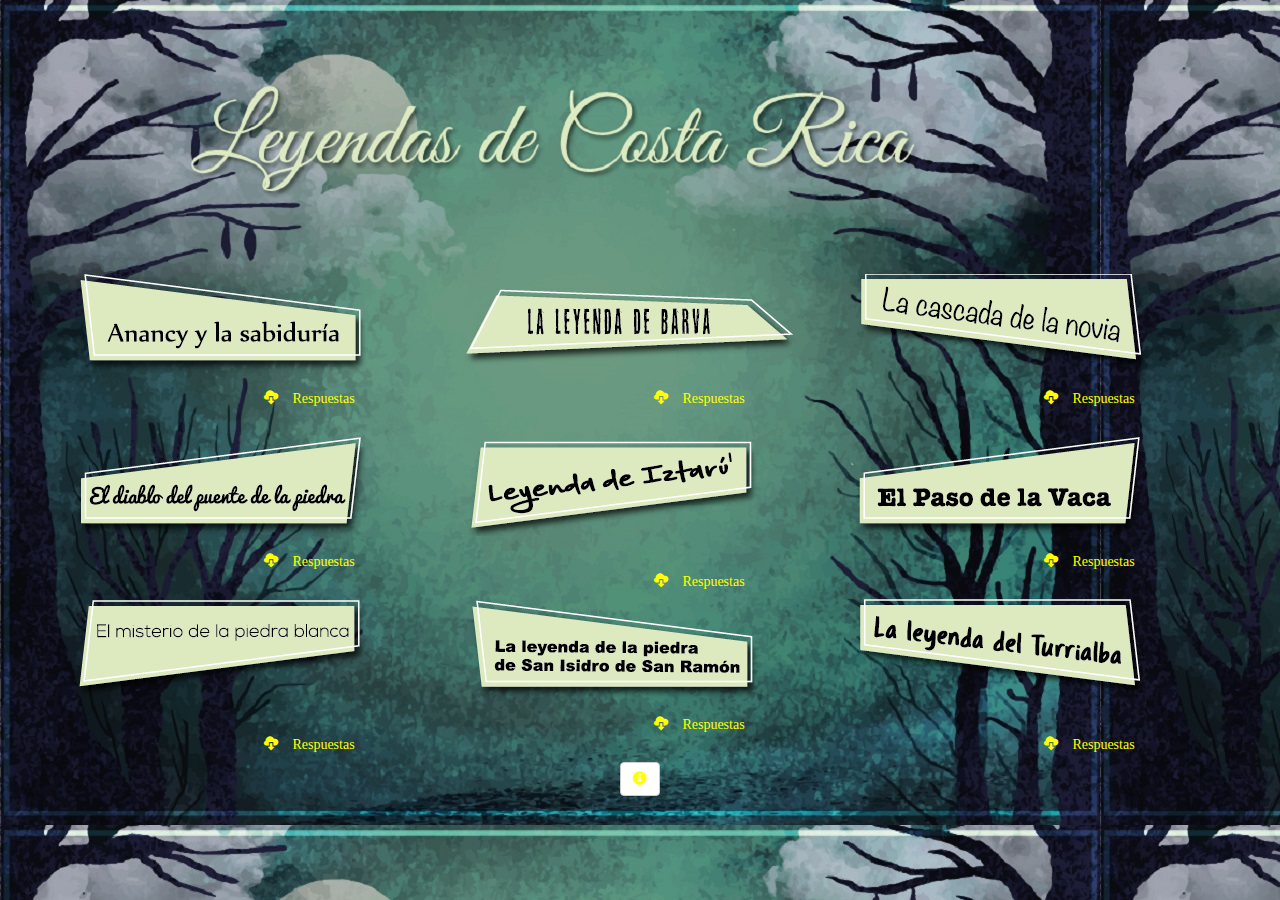
==== app/index.html @ c7bf5311 "reacomodo de archivos" ====
<!DOCTYPE html>
<html>
  <head>
    
      <!-- Google tag (gtag.js) -->
<script async src="https://www.googletagmanager.com/gtag/js?id=G-TFY8PCJN35"></script>
<script>
  window.dataLayer = window.dataLayer || [];
  function gtag(){dataLayer.push(arguments);}
  gtag('js', new Date());

  gtag('config', 'G-TFY8PCJN35');
</script>
    
    <meta charset="utf-8">
    <link rel="stylesheet" href="css/bootstrap.css">
    <meta name="viewport" content="width=device-width, initial-scale=1">
    <link rel="icon" href="img/icon.jpg">
    <link rel="stylesheet" href="https://maxcdn.bootstrapcdn.com/bootstrap/3.3.7/css/bootstrap.min.css">
    <link rel="stylesheet" href="css/master.css">
    <script src="https://ajax.googleapis.com/ajax/libs/jquery/3.2.1/jquery.min.js"></script>
    <script src="https://maxcdn.bootstrapcdn.com/bootstrap/3.3.7/js/bootstrap.min.js"></script>

    <title>Leyendas de CR</title>
        
  </head>
<body >
<audio src="audio/mystery.mp3" autoplay="true" loop="true"></audio>

<div class="container">
<div class="row encabezado">  </div>

  <div class="row">
    <div class="col-xs-4">
      <a href="data/anayancy.pdf" target="_blank">
        <img class="botones img-responsive" src="img/anancy-01.png" alt="Leyenda AnaYancy">
      </a>
      <a href="data/respuestas/Anancy.docx">
          <span class="respuestas glyphicon glyphicon-cloud-download" aria-hidden="true"> Respuestas</span>
      </a>
    </div>

    <div class="col-xs-4">
      <a href="data/barva.pdf" target="_blank">
          <img class="botones img-responsive" src="img/barva-01.png" alt="Leyenda Barva">
      </a>
      <a href="data/respuestas/barva.docx">
          <span class="respuestas glyphicon glyphicon-cloud-download" aria-hidden="true"> Respuestas</span>
      </a>
    </div>

    <div class="col-xs-4">
      <a href="data/cascada.pdf" target="_blank">
        <img class="botones  img-responsive"  src="img/cascada-01.png" alt="Leyenda Cascada">
      </a>
      <a href="data/respuestas/cascada-novia.docx">
          <span class="respuestas glyphicon glyphicon-cloud-download" aria-hidden="true"> Respuestas</span>
      </a>
    </div>

  </div>


<!-- Segunda fila leyendas -->
<br>

<div class="row">
  <div class="col-xs-4">
    <a href="data/diablo.pdf" target="_blank">
      <img class="botones  img-responsive" src="img/diablo-01.png" alt="Leyenda Diablo">
    </a>
    <a href="data/respuestas/diablo-piedra.docx">
      <span class="respuestas glyphicon glyphicon-cloud-download" aria-hidden="true"> Respuestas</span>
    </a>
  </div>
  <div class="col-xs-4">
    <a href="data/iztaru.pdf" target="_blank">
          <img class="botones  img-responsive"  src="img/iztaru-01.png" alt="Leyenda Iztarú"><br>
    </a>
    <a href="data/respuestas/iztaru.docx">
        <span class="respuestas glyphicon glyphicon-cloud-download" aria-hidden="true"> Respuestas</span>
    </a>
  </div>
  <div class="col-xs-4">
    <a href="data/pasovaca.pdf" target="_blank">
      <img class="botones  img-responsive" src="img/paso_vaca-01.png" alt="Leyenda Paso Vaca">
    </a>
    <a href="data/respuestas/pas-vaca.docx">
        <span class="respuestas glyphicon glyphicon-cloud-download" aria-hidden="true"> Respuestas</span>
    </a>
  </div>
</div>

<div class="row">
  <div class="col-xs-4">
    <a href="data/piedrablancaf.pdf" target="_blank">
      <img class="botones imagen img-responsive" src="img/misterio-01.png" alt="Leyenda Piedra Blanc"><br>
    </a>
    <a href="data/respuestas/misteri-piedra.docx">
        <span class="respuestas glyphicon glyphicon-cloud-download" aria-hidden="true"> Respuestas</span>
    </a>
  </div>

  <div class="col-xs-4">
    <a href="data/sanramon.pdf" target="_blank">
      <img class="botones imagen img-responsive" src="img/piedra_snrmon-01.png" alt="Leyenda San Ramón">
    </a>
    <a href="data/respuestas/piedraSanR.docx">
        <span class="respuestas glyphicon glyphicon-cloud-download" aria-hidden="true"> Respuestas</span>
    </a>
  </div>
  <div class="col-xs-4">
    <a href="data/turrialba.pdf" target="_blank">
      <img class="botones imagen img-responsive" src="img/leyenda-01.png" alt="Leyenda Turrialba"><br>
    </a>
    <a href="data/respuestas/turrialba.docx">
        <span class="respuestas glyphicon glyphicon-cloud-download" aria-hidden="true"> Respuestas</span>
    </a>
  </div>

</div>


<div class="row text-center">
  <button class="btn btn-default" type="button" name="button" data-toggle="modal" data-target="#acerca_de">
    <span class="glyphicon glyphicon-info-sign" aria-hidden="true"></span>
  </button>



  <!-- <section class="acerca">
     *******
  </section> -->
</div>

</div>


<div id="acerca_de" class="modal fade" role="dialog">
  <div class="modal-dialog">

    <!-- Modal content-->
    <div class="modal-content">
      <div class="modal-header">
        <button type="button" class="close" data-dismiss="modal">&times;</button>
        <h4 class="modal-title">Acerca de</h4>
      </div>
      <div class="modal-body">
        Derechos Reservados Ministerio de Educación Pública de Costa Rica. DRTE <br>
        Departamento de Gestión y Producción de Recursos Tecnológicos en Educación, <br>
        Desarrollo <br>
        Patricia Hernández Conejo, Luis Chacón Campos, Oscar Pérez Ramírez. <br>
        Diseño: Marco Brenes López<br>
        Contenido: <br>
        M.L. Evelyn Araya Fonseca, Ph. D. Richard Navarro Garro,
        Asesores Nacionales de Español,  Departamento de Primero y Segundo Ciclos
      </div>
      <div class="modal-footer">
        <button type="button" class="btn btn-default" data-dismiss="modal">Close</button>
      </div>
    </div>

  </div>
</div>



</body>

</html>
---- app/css/master.css ----
body {
    background-image: url('../img/fondo-01.jpg');
    background-color: #000;
  }
  h1, h3 {
    color: #8258FA;
  }

  .botones {
    cursor: pointer;

  }
  .botones:hover {
    filter: opacity(.5);
  }
  table{
    position: absolute; top: 45%; width:80%; right: 15%;
  }
  footer {
    position: absolute; top: 120%; height: 95%;
  }
  .respuestas {
    cursor: pointer;
    color: #FFFF00;
    padding: 4%;
    box-sizing: border-box;
    margin-left: 50%;

  }
  .respuestas:hover {
    box-shadow: 1px 1px 2px black, 0 0 25px blue, 0 0 5px;

  }
.encabezado{
  padding: 12%;
}

.acerca {
  color: #fff;
}
.modal-content {
  background-color: #000;
  background-image: url('../img/mystery-157015_1280.png');
  background-size: 100% 100%;
  color: #fff;
}

.glyphicon-info-sign {
   color: #FFFF00;
}
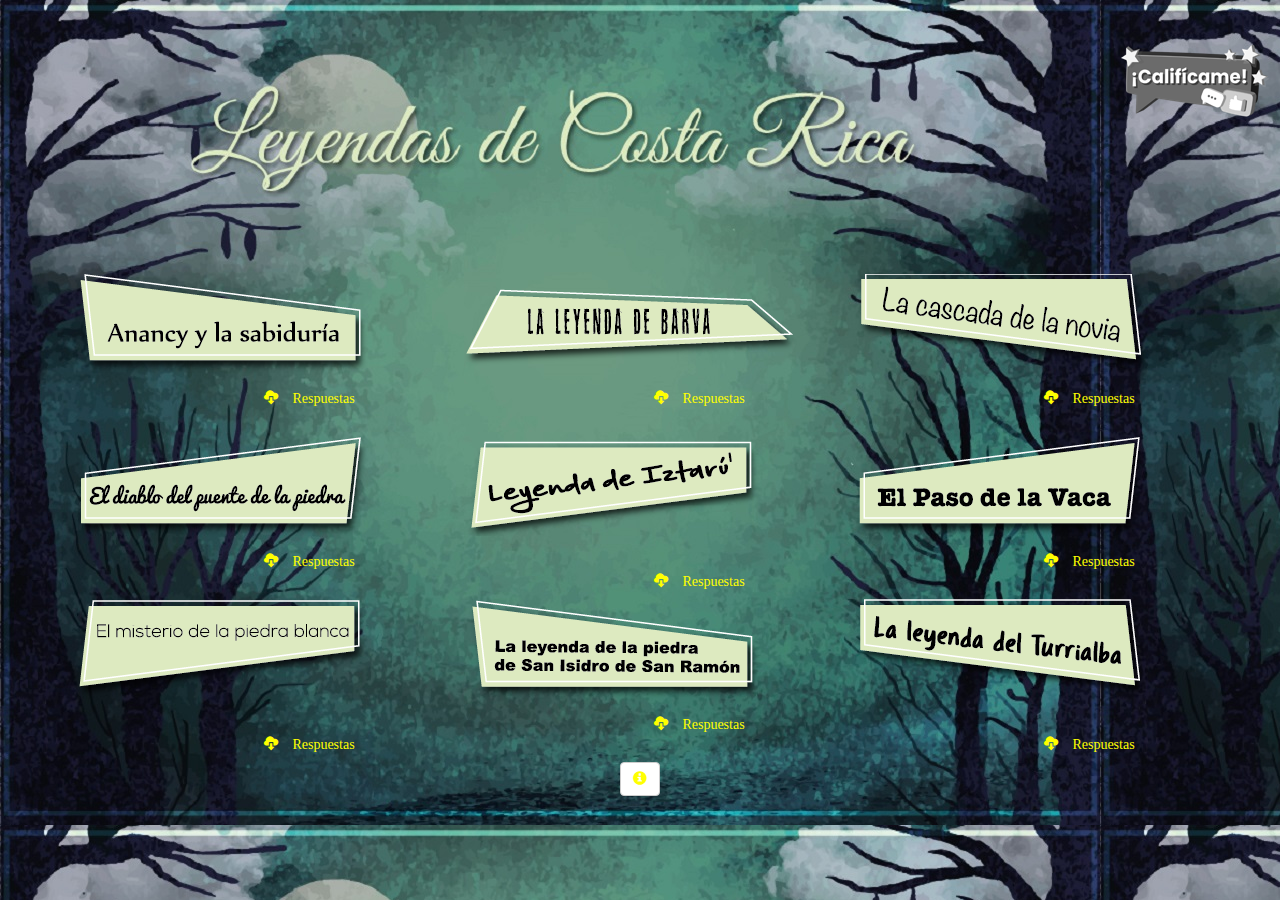
==== commit d2b6ca2c: "Botón Califícame" ====
--- a/app/index.html
+++ b/app/index.html
@@ -22,6 +22,17 @@
     <script src="https://maxcdn.bootstrapcdn.com/bootstrap/3.3.7/js/bootstrap.min.js"></script>
 
     <title>Leyendas de CR</title>
+
+<!-- Google tag (gtag.js) -->
+<script async src="https://www.googletagmanager.com/gtag/js?id=G-TFY8PCJN35"></script>
+<script>
+  window.dataLayer = window.dataLayer || [];
+  function gtag(){dataLayer.push(arguments);}
+  gtag('js', new Date());
+
+  gtag('config', 'G-TFY8PCJN35');
+</script>
+
         
   </head>
 <body >
@@ -29,7 +40,12 @@
 
 <div class="container">
 <div class="row encabezado">  </div>
-
+      <div id="calificame" style="position: fixed; bottom: 5%; right: 10px;">
+        <a title="Calificame" id="enlace_calificame" target="_blank" href="https://recursos.mep.go.cr/0_calificame/app/index.html?id_app=3" style="position: fixed; top: 5%; right: 10px;">
+           <img class="logos botones logo-instancia ml-2" src="./img/calificame_byn.png" alt="Califica este recurso">
+        </a>
+        
+    </div>
   <div class="row">
     <div class="col-xs-4">
       <a href="data/anayancy.pdf" target="_blank">
